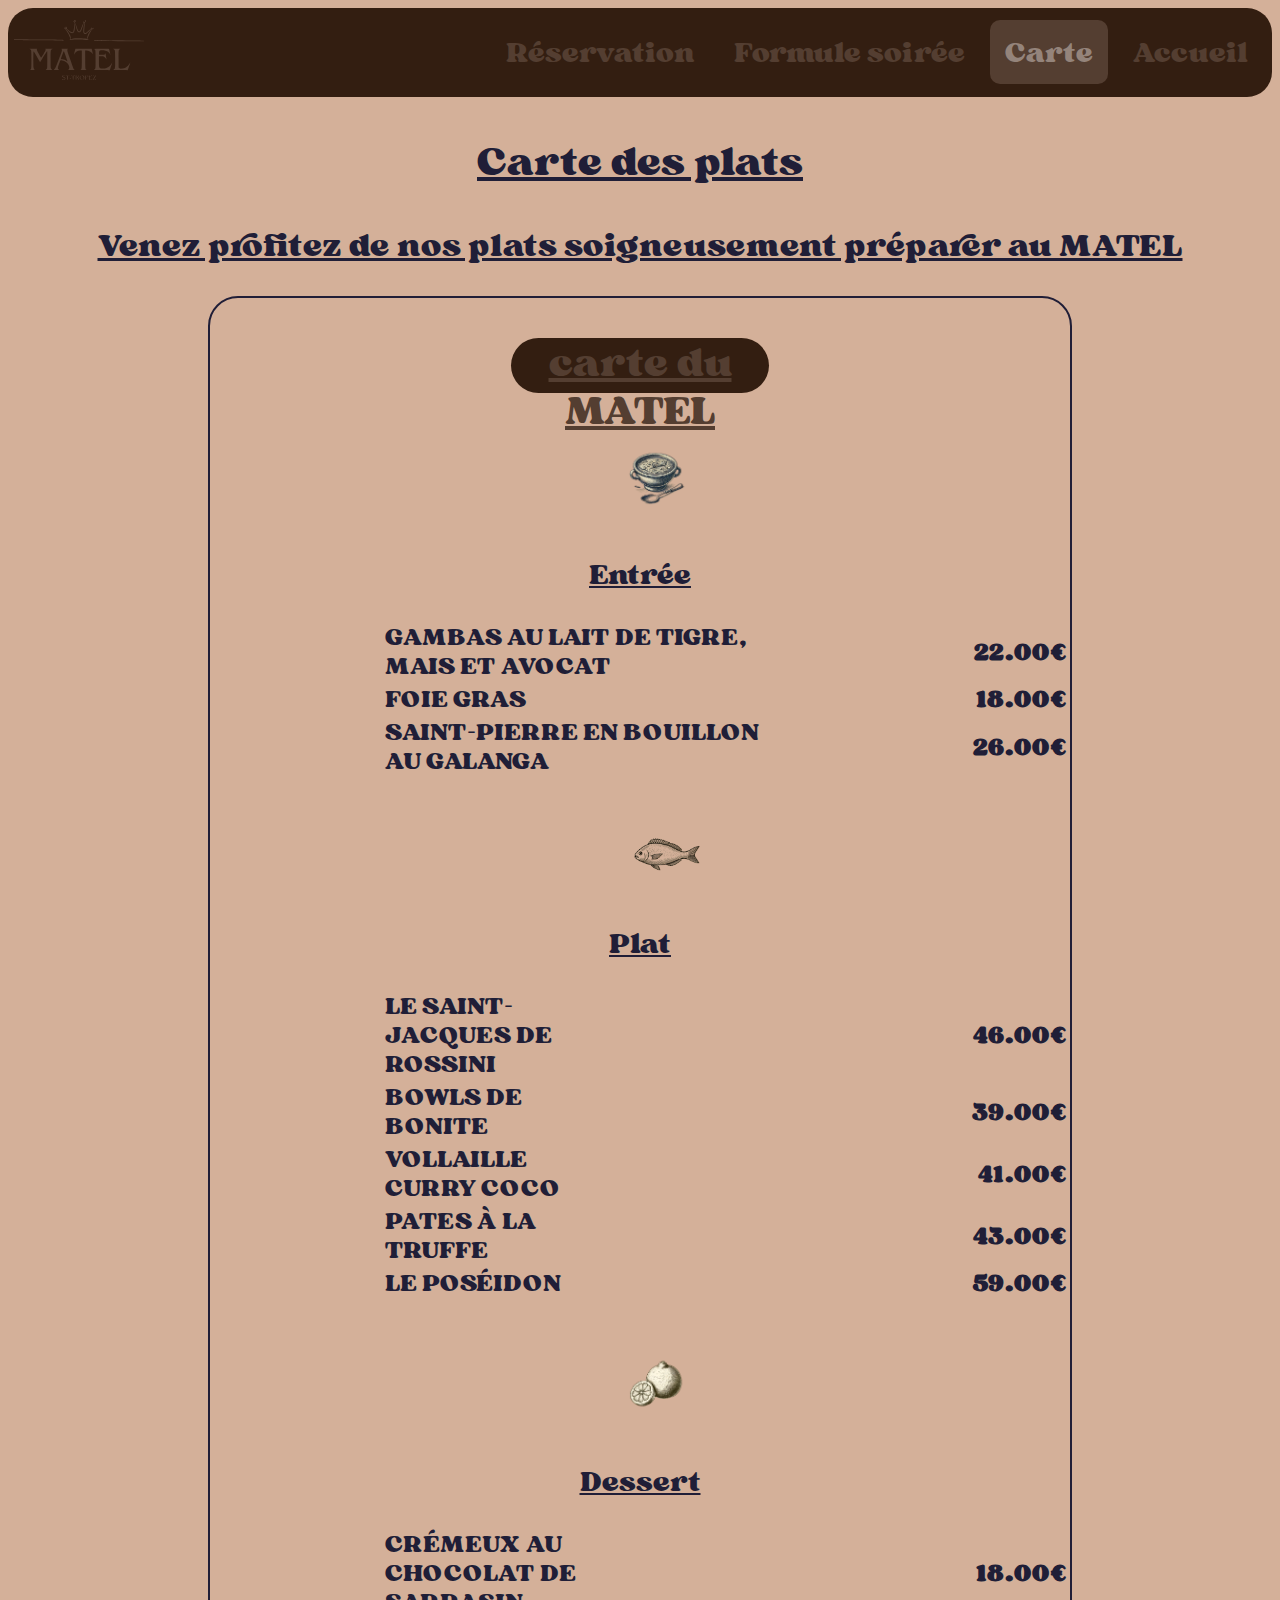
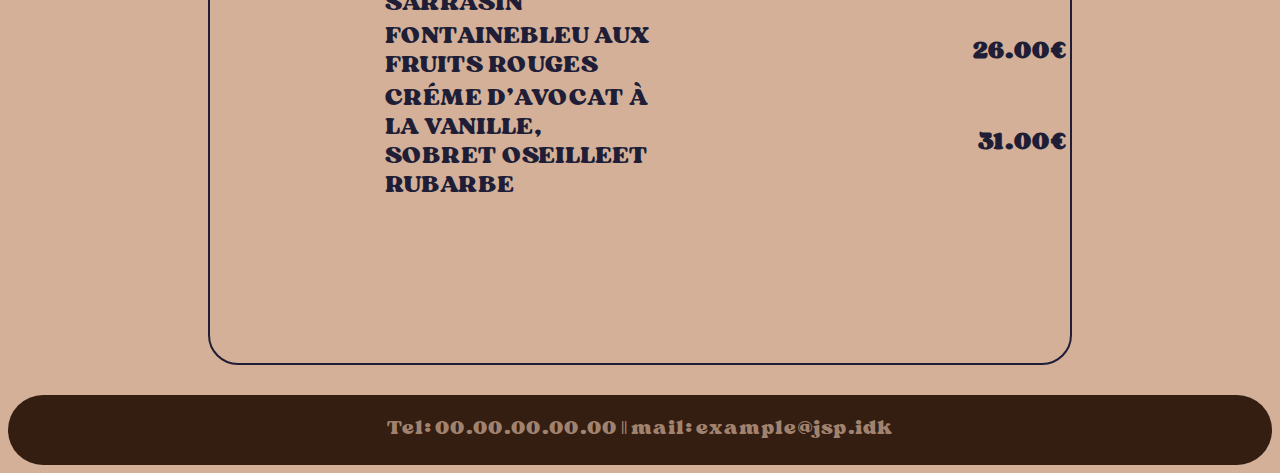
==== carte/index.html @ 9e89829f "move all the maquete into the root directory" ====
<!DOCTYPE html>
<html>
    <head>
        <!------------------------>
        <!--déclaration des meta-->
        <!------------------------>
        <meta charset="utf-8">
        <meta lang="fr">
        <meta name="description" content="maquette test de l'entreprise MATEL">
        <meta name="author" content="Lugame Cooper, Dark, Vlad">
        <meta name="viewport" content="width=device-width, initial-scale=1.0">
        <!------------------------->
        <!--titre et icone onglet-->
        <!------------------------->
        <title>MATEL</title>
        <link rel="icon" type="image/svg" href="../../src/icone_site.svg">
        <!------------------------------------------------->
        <!--import de la feuille de style et de la police-->
        <!------------------------------------------------->
        <link rel="stylesheet" href="../main.css">
    </head>
    <body>
        <div class="static_header">
            <a href="../main.html"><img src="../../src/logo_site.svg"></a>
            <button onclick="location.href='../main.html'">Accueil</button>
            <button onclick="location.href='../carte/main.html'" class="active">Carte</button>
            <button onclick="location.href='../formule/main.html'">Formule soirée</button>
            <button onclick="location.href='../reservation/main.html'">Réservation</button>
        </div>
        <div class="title">
            <p style="text-decoration: underline;">Carte des plats</p>
            <p style="font-size: 32px">Venez profitez de nos plats soigneusement préparer au MATEL</p>
        </div>
        <div class="carte">
            <div class="carte_title_div">
                <p class="carte_title">carte du MATEL</p>
            </div>
            <br>
            <br>
            <br>
            <img src="../../src/soupe.png">
            <br>
            <br>
            <p class="categorie_title">Entrée</p>
            <table>
                <tr>
                    <td>GAMBAS AU LAIT DE TIGRE, MAIS ET AVOCAT</td>
                    <th>22.00€</th>
                </tr>
                <tr>
                    <td>FOIE GRAS</td>
                    <th>18.00€</th>
                </tr>
                <tr>
                    <td>SAINT-PIERRE EN BOUILLON AU GALANGA</td>
                    <th>26.00€</th>
                </tr>
            </table>
            <br>
            <br>
            <img style="width: 80px;height: 80px;" src="../../src/poisson.png">
            <br>
            <p class="categorie_title">Plat</p>
            <table>
                <tr>
                    <td>LE SAINT-JACQUES DE ROSSINI</td>
                    <th style="width: 480px">46.00€</th>
                </tr>
                <tr>
                    <td>BOWLS DE BONITE</td>
                    <th>39.00€</th>
                </tr>
                <tr>
                    <td>VOLLAILLE CURRY COCO</td>
                    <th>41.00€</th>
                </tr>
                <tr>
                    <td>PATES À LA TRUFFE</td>
                    <th>43.00€</th>
                </tr>
                <tr>
                    <td>LE POSÉIDON</td>
                    <th>59.00€</th>
                </tr>
            </table>
            <br>
            <br>
            <br>
            <img src="../../src/citron.png">
            <br>
            <br>
            <p class="categorie_title">Dessert</p>
            <table>
                <tr>
                    <td>CRÉMEUX AU CHOCOLAT DE SARRASIN</td>
                    <th>18.00€</th>
                </tr>
                <tr>
                    <td>FONTAINEBLEU AUX FRUITS ROUGES</td>
                    <th>26.00€</th>
                </tr>
                <tr>
                    <td>CRÉME D’AVOCAT À LA VANILLE,<br>SOBRET OSEILLEET RUBARBE</td>
                    <th style="width: 378px;">31.00€</th>
                </tr>
            </table>
            <br>
            <br>
            <br>
            <br>
            <br>
            <br>
            <br>
            <br>
            <br>
        </div>
        <footer>Tel: 00.00.00.00.00 || mail: example@jsp.idk</footer>
    </body>    
</html>
---- main.css ----
@font-face {
	font-family: 'Sergio Trendy';
	src: url("../src/FontsFree-Net-Sergio-Trendy-Regular.ttf") format("truetype")
}

body{
    background-color: #d4b099;
    /* evite la scrolbar horizonral qui apparait sans raison */
    overflow-x: hidden;
}

/* mettre la bordure à 2 ou 3 px pour voir les div */
div{
    border: 0px;
    border-color: red;
    border-style: solid;
}

/* serie de classe pour le bandeaux d'acceuil */
.header{
    margin-top: 3px;
}
.div_menu_rapide{
    top: 300px;
    left: 0px;
    width: 300px;
    height: 91px;
    border-top-right-radius: 30px;
    border-bottom-right-radius: 30px;
    position: absolute;
    background-color: #331E11;
    box-shadow: 5px 2px 2px #a1826f;
    font-size: 24px;
    font-family: 'Sergio Trendy';
}
.div_menu_rapide a{
    color: #94847B;
    text-decoration: none;
}
.div_menu_rapide a:hover{
    text-decoration: underline;
}

.img_background_header{
    display: flex;
    position: absolute;
    top: 98px;
    left: 0px;
    width: 100%;
    height: 612px;
    opacity: 0.25;
    z-index: -2;
}
.header-img{
    margin-left: auto;
    margin: auto;
    display: block;
    z-index: -1;
}
.header_title{
    font-family: 'Sergio Trendy';
    font-size: 28px;
    font-optical-sizing: auto;
    position: relative;
    color: #201E37;
    margin: auto;
    margin-top: 30px;
    margin-bottom: 30px;
    width: 100%;
    font-weight: 1000;
    background-color: #ffffff00;
    margin-left: auto;
    margin: auto;
    display: block;
    text-align: center;
}

/* scrollbar customisé */
::-webkit-scrollbar {
    width: 10px;
}
::-webkit-scrollbar-track {
    box-shadow: inset 0 0 2px rgba(77, 65, 0, 0); 
    border-radius: 8px;
}
::-webkit-scrollbar-thumb {
    background: #331E11; 
    border-radius: 6px;
}
::-webkit-scrollbar-thumb:hover {
    background: #331E11; 
}

/* style de la barre de menu */
.static_header{
    z-index: 3;
    background-color: #331E11;
    position: sticky;
    top: 3px;
    width: 100%;
    height: 65px;
    text-align: center;
    padding-top: 12px;
    padding-bottom: 12px;
    border-radius: 25px;
}
.static_header button{
    float: right;
    color: #543E31;
    background-color: #ffffff00;
    font-size: 28px;
    border: 0px;
    padding: 15px;
    border-radius: 10px;
    margin-right: 10px;
    font-family: 'Sergio Trendy';
}
.static_header .active{
    color: #94847B;
    background-color: #543E31;
    font-size: 28px;
}
.static_header button:hover{
    text-decoration: underline;
    background-color: #94847B;
    box-shadow: 5px 2px 2px #543E31;
    color: #543E31;
}
.static_header img{
    float: left;
    height: 60px;
    width: 140;
    margin-left: 6px;
    margin-right: 20px;
}

/* classe pour les titres*/
.title{
    color: #201E37;
    font-family: 'Sergio Trendy';
    font-size: 40px;
    text-decoration: underline;
    text-align: center;
}


/* classe pour le div qui vas contenir les produits en présentation */
.div_produit_example{
    width: 50%;
    float:left;
}
.div_produit_example img{
    background-color: #ffffff00;
    margin-left: auto;
    margin: auto;
    border-radius: 60px;
    box-shadow: 5px 2px 2px #a1826f;
    width: 800px;
    height: 1200px;
}
.div_produit_example p{
    color: #201E37;
    font-family: 'Sergio Trendy';
    font-size: 24px;
    text-align: center;
}


.carte{
    border: 2px;
    border-color: #201E37;
    border-style: solid;
    border-radius: 30px;
    margin-right: 200px;
    margin-left: 200px;
    margin-bottom: 30px;
}
.carte img{
    height: 60px;
    width: 60px;
    margin-left: 48.5%;
}
.carte .categorie_title{
    color: #201E37;
    font-family: 'Sergio Trendy';
    font-size: 28px;
    text-align: center;
    text-decoration: underline;
}
.carte table{
    margin-left: 20%;
    color: #201E37;
    font-family: 'Sergio Trendy';
    font-size: 24px;
    text-align: center;
}
.carte td{
    text-align: left;
}
.carte th{
    text-align: right;
    width: 300px;
}
.carte_title_div{
    margin-left: 35%;
    margin-right: 35%;
    height: 55px;
    border-radius: 30px;
    background-color: #331E11;
}
.carte_title{
    color: #543E31;
    font-family: 'Sergio Trendy';
    font-size: 40px;
    text-decoration: underline;
    text-align: center;
}

footer{
    background-color: #331E11;
    color:#a1826f;
    padding-top: 20px;
    height: 50px;
    text-align: center;
    font-family: 'Sergio Trendy';
    font-size: 20px;
    border-radius: 40px;
}
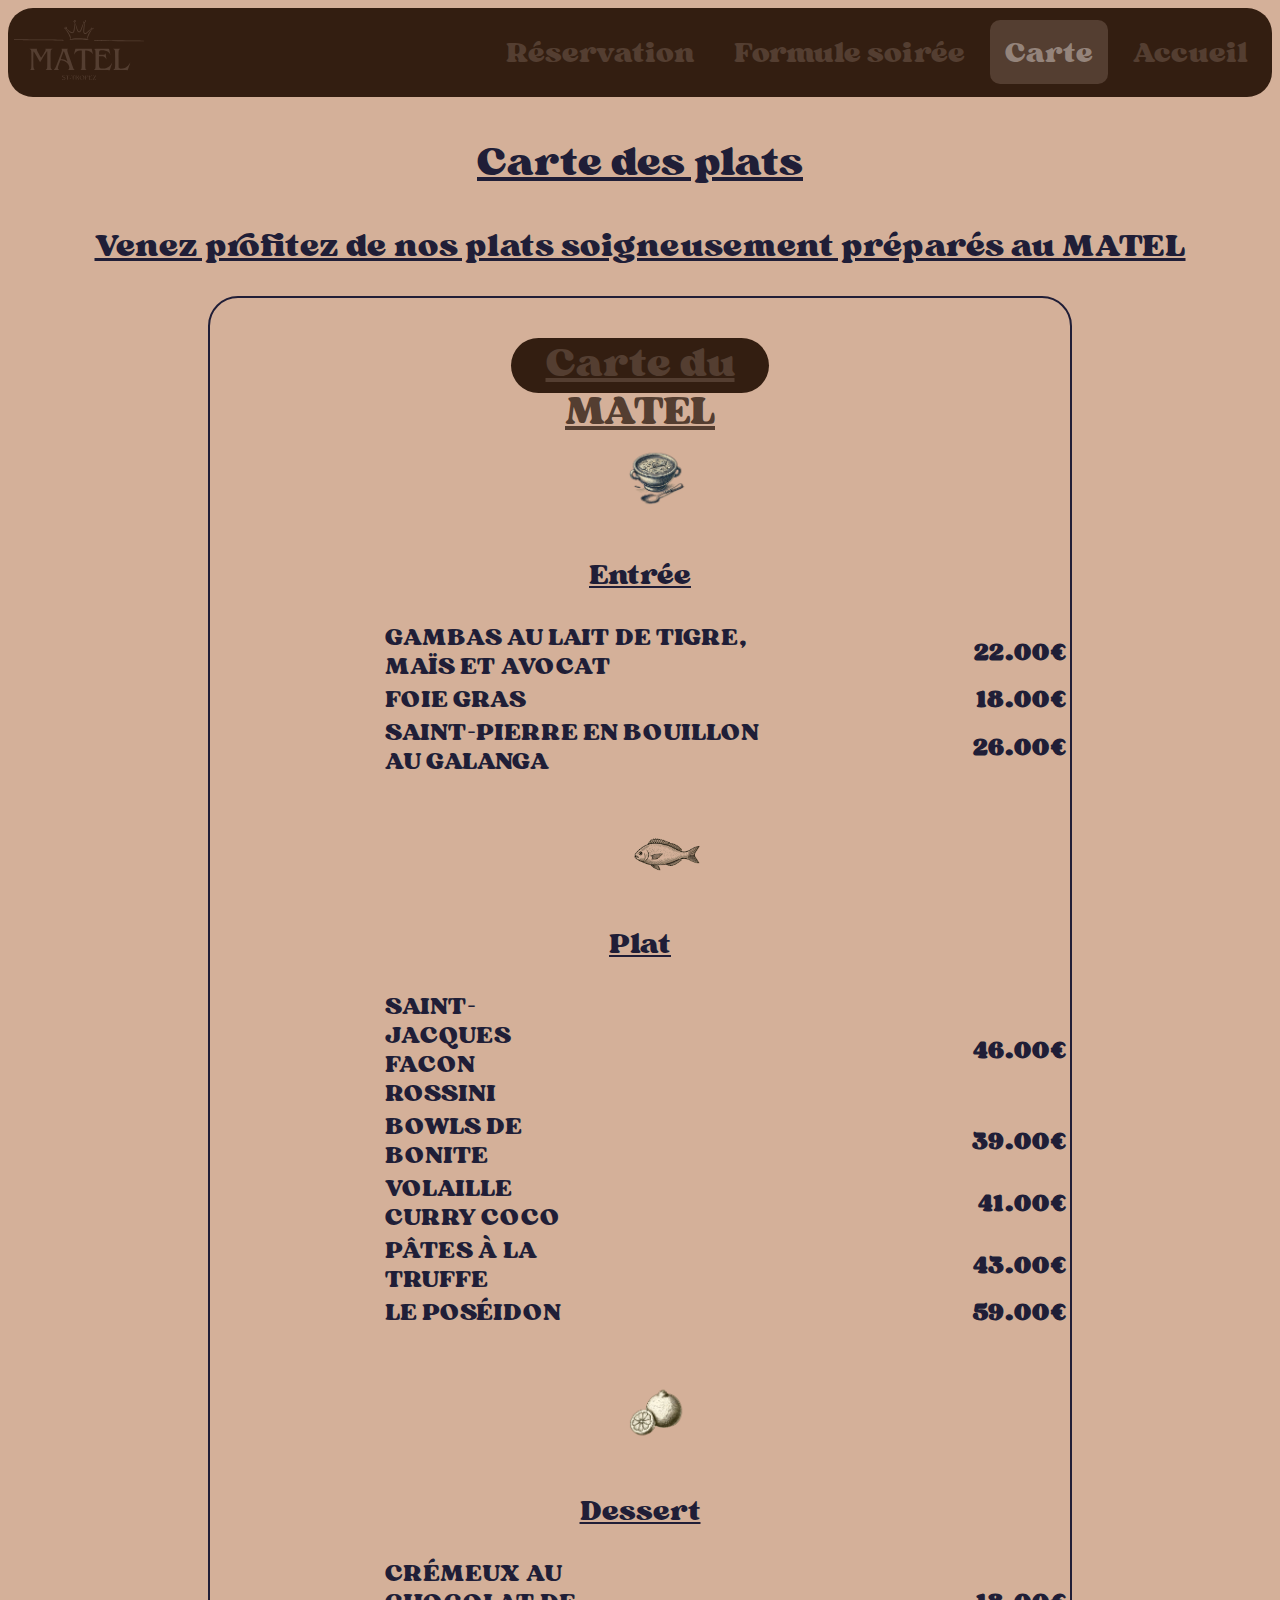
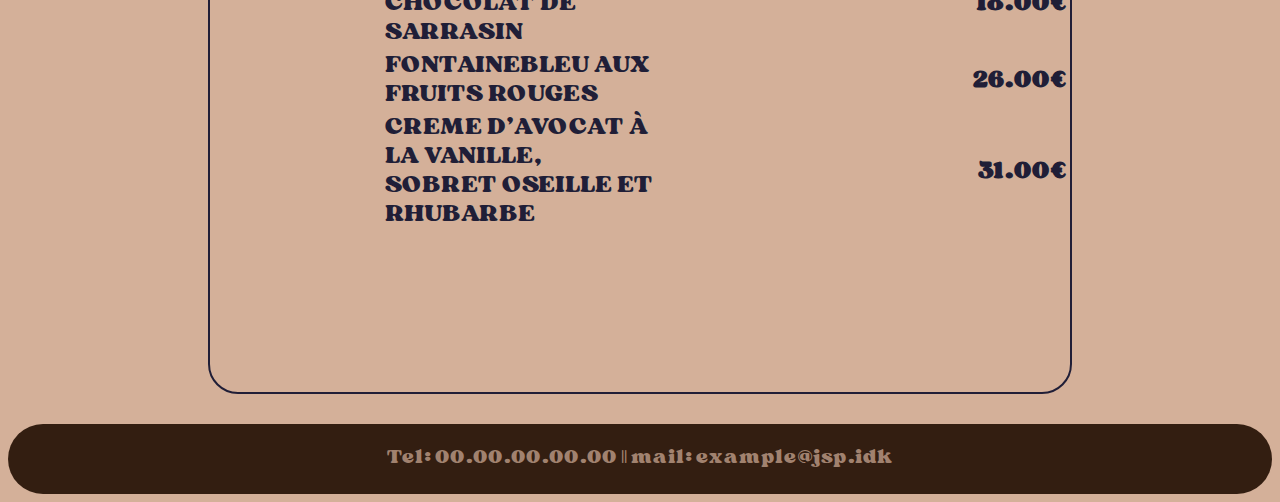
==== commit e49435ca: "correction orthographique" ====
--- a/carte/index.html
+++ b/carte/index.html
@@ -6,14 +6,14 @@
         <!------------------------>
         <meta charset="utf-8">
         <meta lang="fr">
-        <meta name="description" content="maquette test de l'entreprise MATEL">
-        <meta name="author" content="Lugame Cooper, Dark, Vlad">
+        <meta name="description" content="site de l'entreprise MATEL">
+        <meta name="author" content="Lucas HAGEN GIMENO, Dihany LITAMPHA, Vladimir VALLOTTON">
         <meta name="viewport" content="width=device-width, initial-scale=1.0">
         <!------------------------->
         <!--titre et icone onglet-->
         <!------------------------->
         <title>MATEL</title>
-        <link rel="icon" type="image/svg" href="../../src/icone_site.svg">
+        <link rel="icon" type="image/svg" href="../src/icone_site.svg">
         <!------------------------------------------------->
         <!--import de la feuille de style et de la police-->
         <!------------------------------------------------->
@@ -21,30 +21,30 @@
     </head>
     <body>
         <div class="static_header">
-            <a href="../main.html"><img src="../../src/logo_site.svg"></a>
-            <button onclick="location.href='../main.html'">Accueil</button>
-            <button onclick="location.href='../carte/main.html'" class="active">Carte</button>
-            <button onclick="location.href='../formule/main.html'">Formule soirée</button>
-            <button onclick="location.href='../reservation/main.html'">Réservation</button>
+            <a href="../"><img src="../src/logo_site.svg"></a>
+            <button onclick="location.href='../'">Accueil</button>
+            <button onclick="location.href='../carte/'" class="active">Carte</button>
+            <button onclick="location.href='../formule/'">Formule soirée</button>
+            <button onclick="location.href='../reservation/'">Réservation</button>
         </div>
         <div class="title">
-            <p style="text-decoration: underline;">Carte des plats</p>
-            <p style="font-size: 32px">Venez profitez de nos plats soigneusement préparer au MATEL</p>
+            <p>Carte des plats</p>
+            <p id="titre_carte">Venez profitez de nos plats soigneusement préparés au MATEL</p>
         </div>
         <div class="carte">
             <div class="carte_title_div">
-                <p class="carte_title">carte du MATEL</p>
+                <p class="carte_title">Carte du MATEL</p>
             </div>
             <br>
             <br>
             <br>
-            <img src="../../src/soupe.png">
+            <img src="../src/soupe.png">
             <br>
             <br>
             <p class="categorie_title">Entrée</p>
             <table>
                 <tr>
-                    <td>GAMBAS AU LAIT DE TIGRE, MAIS ET AVOCAT</td>
+                    <td>GAMBAS AU LAIT DE TIGRE, MAÏS ET AVOCAT</td>
                     <th>22.00€</th>
                 </tr>
                 <tr>
@@ -58,24 +58,24 @@
             </table>
             <br>
             <br>
-            <img style="width: 80px;height: 80px;" src="../../src/poisson.png">
+            <img id="poisson" src="../src/poisson.png">
             <br>
             <p class="categorie_title">Plat</p>
             <table>
                 <tr>
-                    <td>LE SAINT-JACQUES DE ROSSINI</td>
-                    <th style="width: 480px">46.00€</th>
+                    <td>SAINT-JACQUES FACON ROSSINI</td>
+                    <th id="longueur_colone_2">46.00€</th>
                 </tr>
                 <tr>
                     <td>BOWLS DE BONITE</td>
                     <th>39.00€</th>
                 </tr>
                 <tr>
-                    <td>VOLLAILLE CURRY COCO</td>
+                    <td>VOLAILLE CURRY COCO</td>
                     <th>41.00€</th>
                 </tr>
                 <tr>
-                    <td>PATES À LA TRUFFE</td>
+                    <td>PÂTES À LA TRUFFE</td>
                     <th>43.00€</th>
                 </tr>
                 <tr>
@@ -86,7 +86,7 @@
             <br>
             <br>
             <br>
-            <img src="../../src/citron.png">
+            <img src="../src/citron.png">
             <br>
             <br>
             <p class="categorie_title">Dessert</p>
@@ -100,8 +100,8 @@
                     <th>26.00€</th>
                 </tr>
                 <tr>
-                    <td>CRÉME D’AVOCAT À LA VANILLE,<br>SOBRET OSEILLEET RUBARBE</td>
-                    <th style="width: 378px;">31.00€</th>
+                    <td>CREME D’AVOCAT À LA VANILLE,<br>SOBRET OSEILLE ET RHUBARBE</td>
+                    <th id="longueur_colone_3">31.00€</th>
                 </tr>
             </table>
             <br>
--- a/main.css
+++ b/main.css
@@ -1,6 +1,6 @@
 @font-face {
 	font-family: 'Sergio Trendy';
-	src: url("../src/FontsFree-Net-Sergio-Trendy-Regular.ttf") format("truetype")
+	src: url("./src/FontsFree-Net-Sergio-Trendy-Regular.ttf") format("truetype")
 }
 
 body{
@@ -8,6 +8,11 @@
     /* evite la scrolbar horizonral qui apparait sans raison */
     overflow-x: hidden;
 }
+
+footer,th,td,button,p,a,input,textarea{
+    font-family: 'Sergio Trendy';
+}
+
 
 /* mettre la bordure à 2 ou 3 px pour voir les div */
 div{
@@ -31,7 +36,6 @@
     background-color: #331E11;
     box-shadow: 5px 2px 2px #a1826f;
     font-size: 24px;
-    font-family: 'Sergio Trendy';
 }
 .div_menu_rapide a{
     color: #94847B;
@@ -41,6 +45,34 @@
     text-decoration: underline;
 }
 
+#titre_bandeaux_1{
+    text-indent: -5000px;
+}
+#produit_phares{
+    margin-top: 430px;
+}
+#soiree{
+    margin-top: 200px;
+    padding-top: 1325px;
+}
+#div_produit_example_2{
+    width: 100%;
+}
+#soiree_title{
+    float: left; 
+    height: 500px; 
+    width: 25%; 
+    margin-left: 25%;
+}
+#soiree_img{
+    margin-bottom: 20px; 
+    height: 800px; 
+    width: 420px; 
+    float: left;
+}
+#footer_accueil{
+    margin-top: 850px;
+}
 .img_background_header{
     display: flex;
     position: absolute;
@@ -58,7 +90,6 @@
     z-index: -1;
 }
 .header_title{
-    font-family: 'Sergio Trendy';
     font-size: 28px;
     font-optical-sizing: auto;
     position: relative;
@@ -113,7 +144,6 @@
     padding: 15px;
     border-radius: 10px;
     margin-right: 10px;
-    font-family: 'Sergio Trendy';
 }
 .static_header .active{
     color: #94847B;
@@ -137,7 +167,6 @@
 /* classe pour les titres*/
 .title{
     color: #201E37;
-    font-family: 'Sergio Trendy';
     font-size: 40px;
     text-decoration: underline;
     text-align: center;
@@ -151,8 +180,7 @@
 }
 .div_produit_example img{
     background-color: #ffffff00;
-    margin-left: auto;
-    margin: auto;
+    margin-left: 8%;
     border-radius: 60px;
     box-shadow: 5px 2px 2px #a1826f;
     width: 800px;
@@ -160,7 +188,6 @@
 }
 .div_produit_example p{
     color: #201E37;
-    font-family: 'Sergio Trendy';
     font-size: 24px;
     text-align: center;
 }
@@ -182,7 +209,6 @@
 }
 .carte .categorie_title{
     color: #201E37;
-    font-family: 'Sergio Trendy';
     font-size: 28px;
     text-align: center;
     text-decoration: underline;
@@ -190,7 +216,6 @@
 .carte table{
     margin-left: 20%;
     color: #201E37;
-    font-family: 'Sergio Trendy';
     font-size: 24px;
     text-align: center;
 }
@@ -210,10 +235,31 @@
 }
 .carte_title{
     color: #543E31;
-    font-family: 'Sergio Trendy';
     font-size: 40px;
     text-decoration: underline;
     text-align: center;
+}
+
+#titre_carte{
+    font-size: 32px
+}
+#poisson{
+    width: 80px;
+    height: 80px;
+}
+#longueur_colone_2{
+    width: 480px
+}
+#longueur_colone_3{
+    width: 378px
+}
+
+#div_formule{
+    width: 100%;
+    float:none
+}
+#div_formule img{
+    margin-left: 0%;
 }
 
 footer{
@@ -222,7 +268,105 @@
     padding-top: 20px;
     height: 50px;
     text-align: center;
-    font-family: 'Sergio Trendy';
     font-size: 20px;
     border-radius: 40px;
+}
+
+.div_reservation_table{
+    width: 100%;
+    margin-bottom: 100px;
+}
+.div_reservation_table table{
+    background-color: #331E11;
+    border: 20px;
+    border-radius: 10px;
+    border-collapse: separate;
+}
+.div_reservation_table th{
+    width: 120px;
+    color:#201E37;
+    padding-top: 30px;
+    padding-bottom: 30px;
+    font-size: 24px;
+}
+.div_reservation_table td{
+    color: #201E37;
+    text-align: center;
+    width: 200px;
+}
+.div_reservation_table input,textarea{
+    margin-left: 20px;
+    color: #201E37;
+    margin-right: 20px;
+    background-color: #94847B;
+    border: none;
+    border-radius: 12px;
+}
+.div_reservation_table textarea{
+    font-size: 12px;
+    max-width: 520px;
+}
+.div_reservation_table tr{
+    border-radius: 20px;
+}
+.div_reservation_table input[type="submit"]{
+    color: #543E31;
+    background-color: #ffffff00;
+    font-size: 28px;
+    border: 0px;
+    padding: 15px;
+    border-radius: 10px;
+}
+.div_reservation_table input[type="submit"]:hover{
+    text-decoration: underline;
+    background-color: #94847B;
+    box-shadow: 5px 2px 2px #543E31;
+    color: #543E31;
+}
+.altern_1{
+    background-color: #543E31;
+    border-radius: 10px;
+}
+.altern_2{
+    background-color:#543E31;
+    border-radius: 10px;
+}
+.altern_1.bottom{
+    border-bottom-left-radius: 0px ;
+    border-bottom-right-radius: 0px ;
+}
+.altern_1.top{
+    border-top-left-radius: 0px ;
+    border-top-right-radius: 0px ;
+}
+.altern_2.bottom{
+    border-bottom-left-radius: 0px ;
+    border-bottom-right-radius: 0px ;
+}
+.altern_2.top{
+    border-top-left-radius: 0px ;
+    border-top-right-radius: 0px ;
+}
+.div_reservation_table input[type="number"]::-webkit-inner-spin-button, input[type="number"]::-webkit-outer-spin-button {
+    -webkit-appearance: none;
+    margin: 0;
+}
+.div_reservation_table input[type="number"] {
+    -moz-appearance: textfield; 
+}
+.div_reservation_table input[type="radio"] {
+    appearance: none;
+    -webkit-appearance: none;
+    width: 20px;
+    height: 20px;
+    border: 2px solid #543E31;
+    border-radius: 50%;
+    background-color: #94847B;
+    outline: none;
+    cursor: pointer;
+}
+
+.div_reservation_table input[type="radio"]:checked {
+    background-color: #331E11;
+    border-color: #543E31;
 }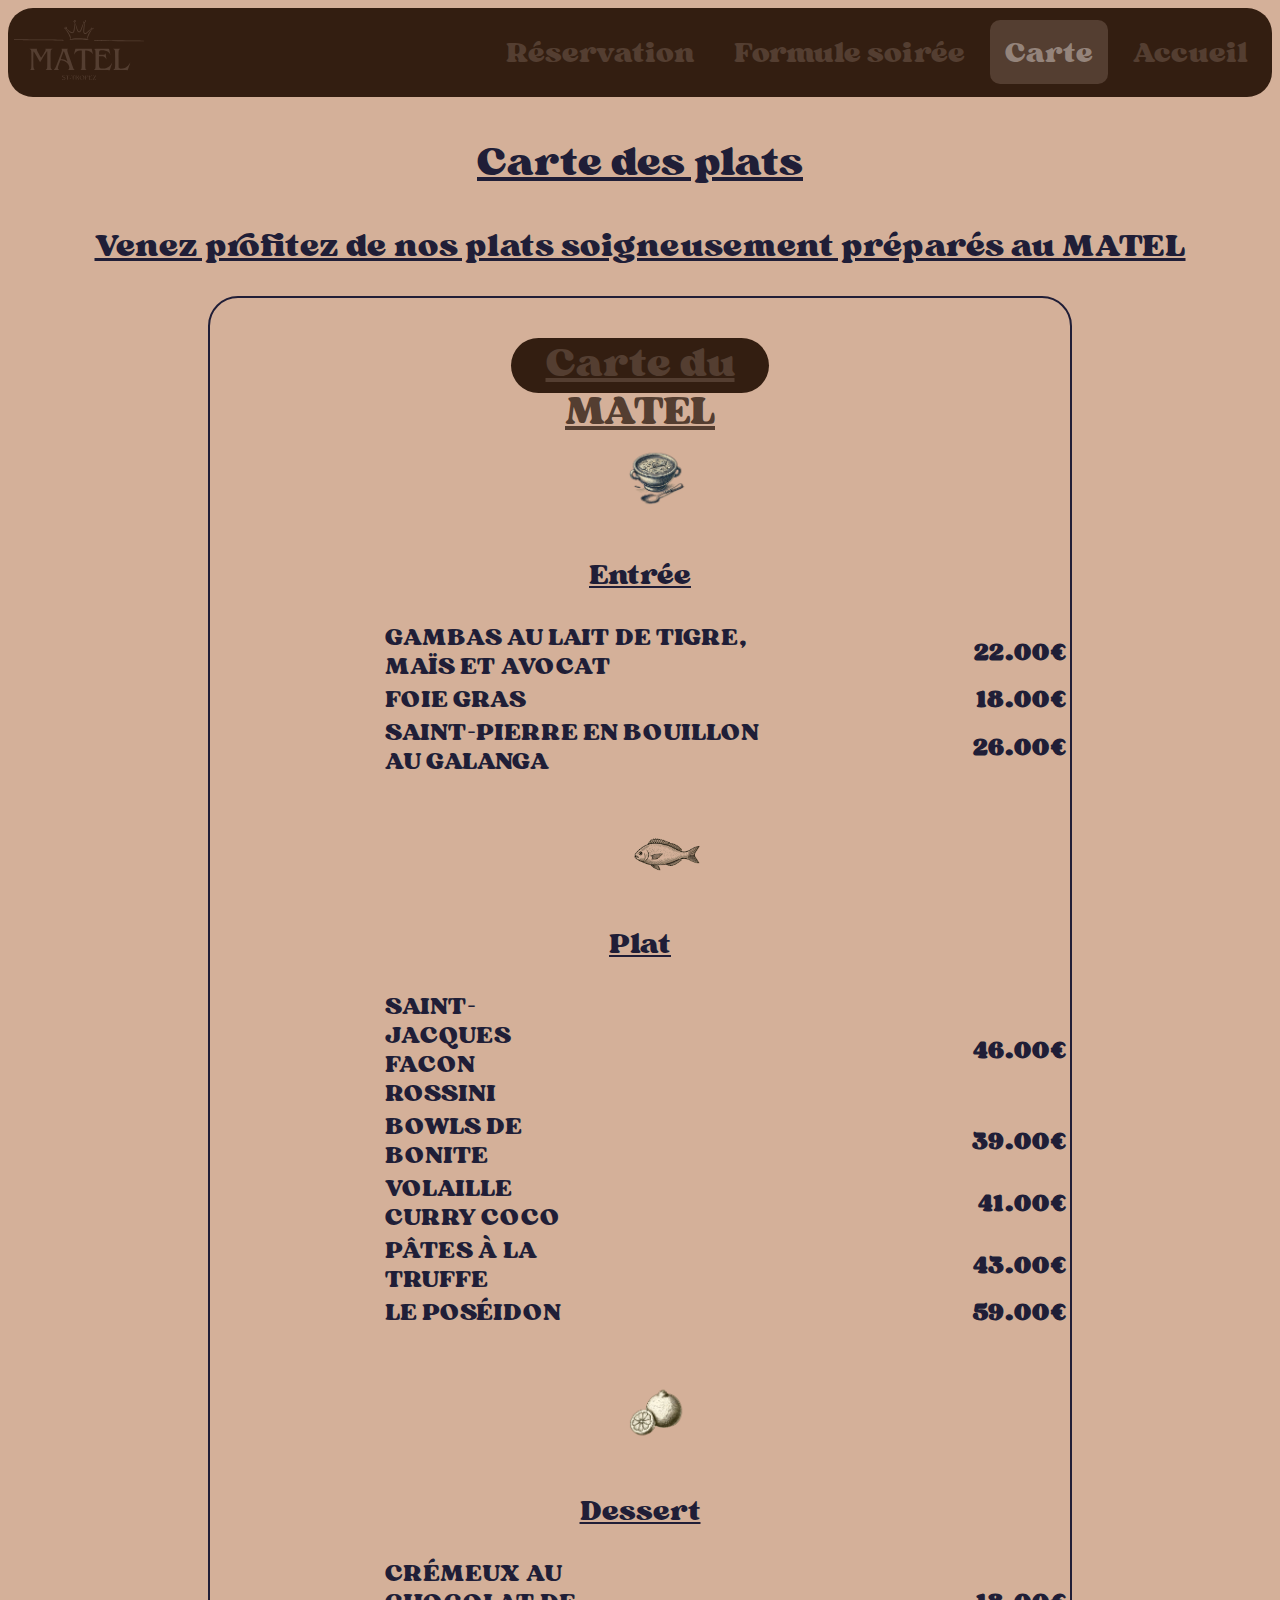
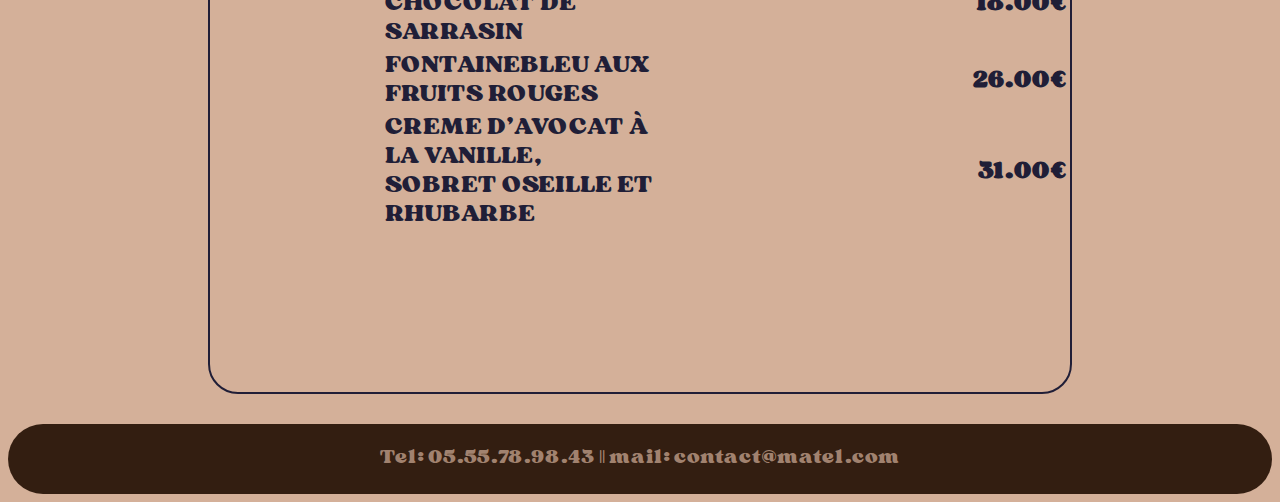
==== commit 71a53072: "bah c'est bon" ====
--- a/carte/index.html
+++ b/carte/index.html
@@ -114,6 +114,6 @@
             <br>
             <br>
         </div>
-        <footer>Tel: 00.00.00.00.00 || mail: example@jsp.idk</footer>
+        <footer>Tel: 05.55.78.98.43 || mail: contact@matel.com</footer>
     </body>    
 </html>